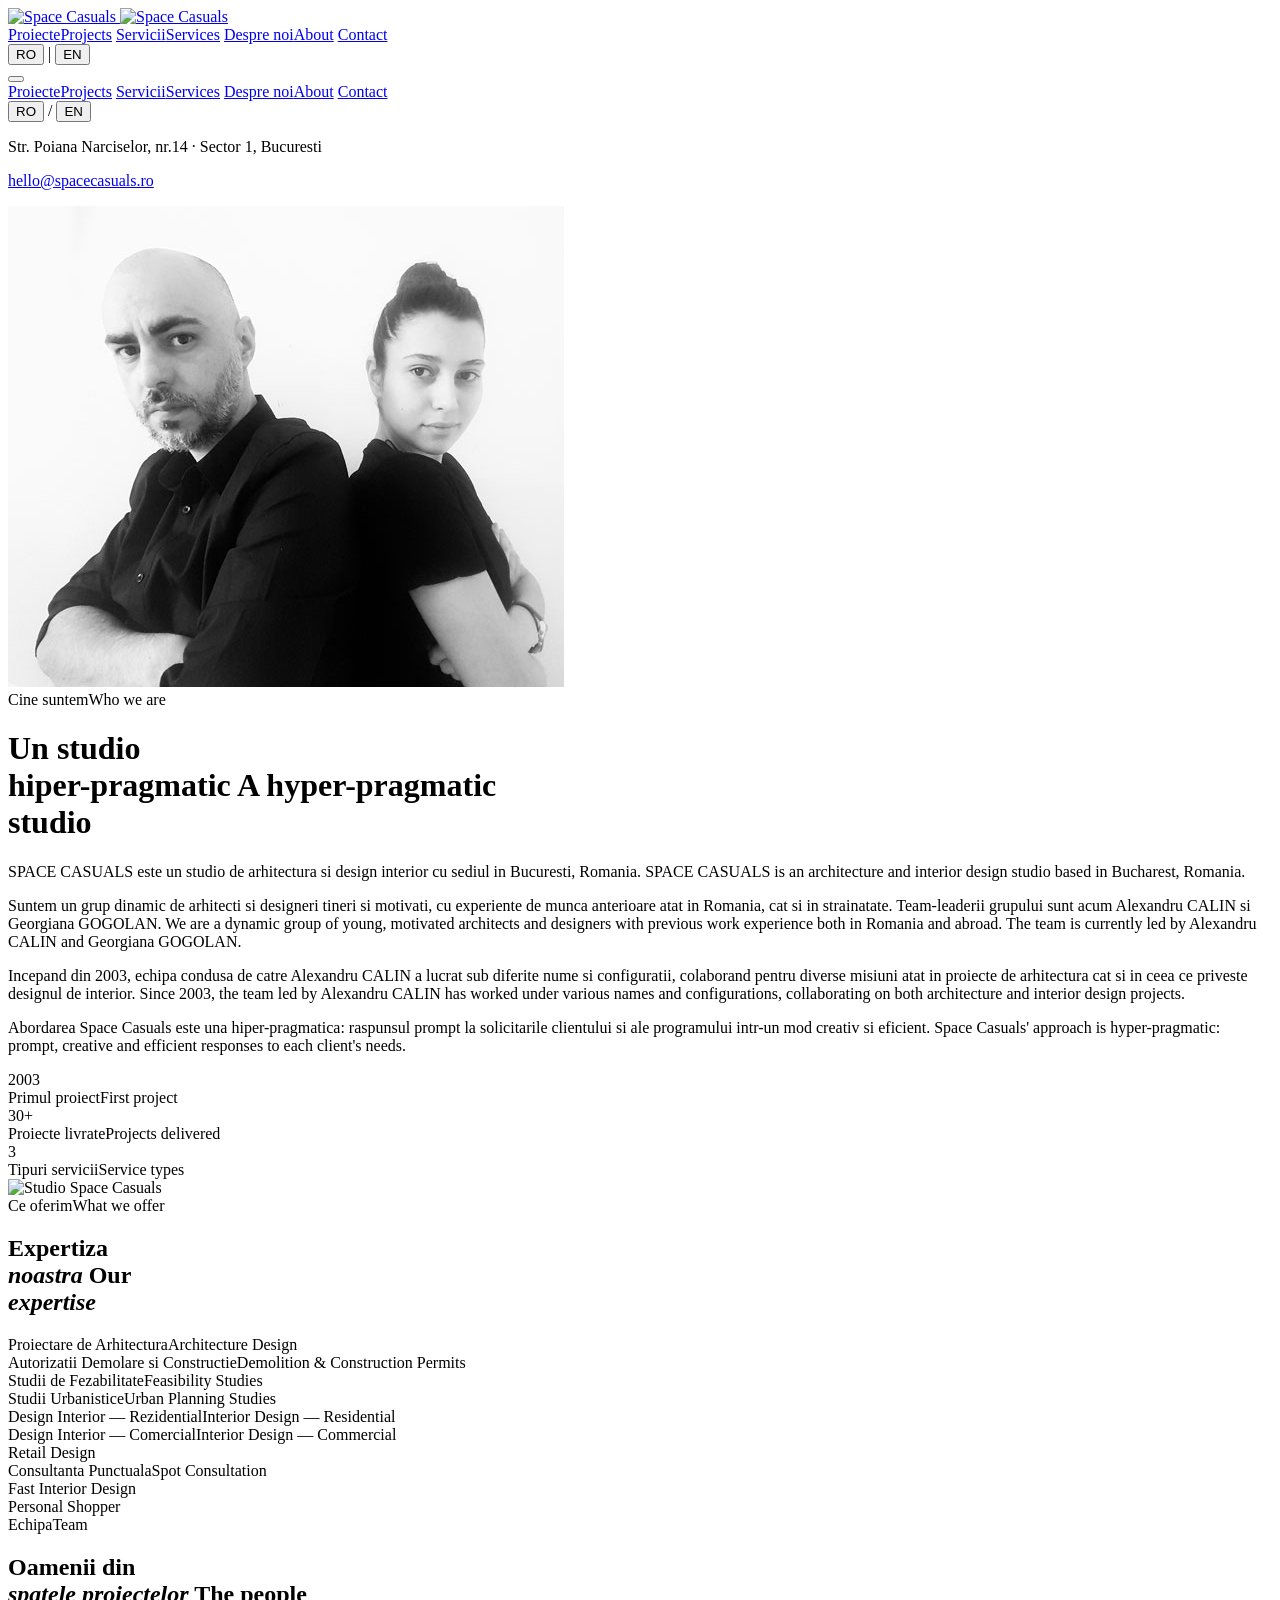
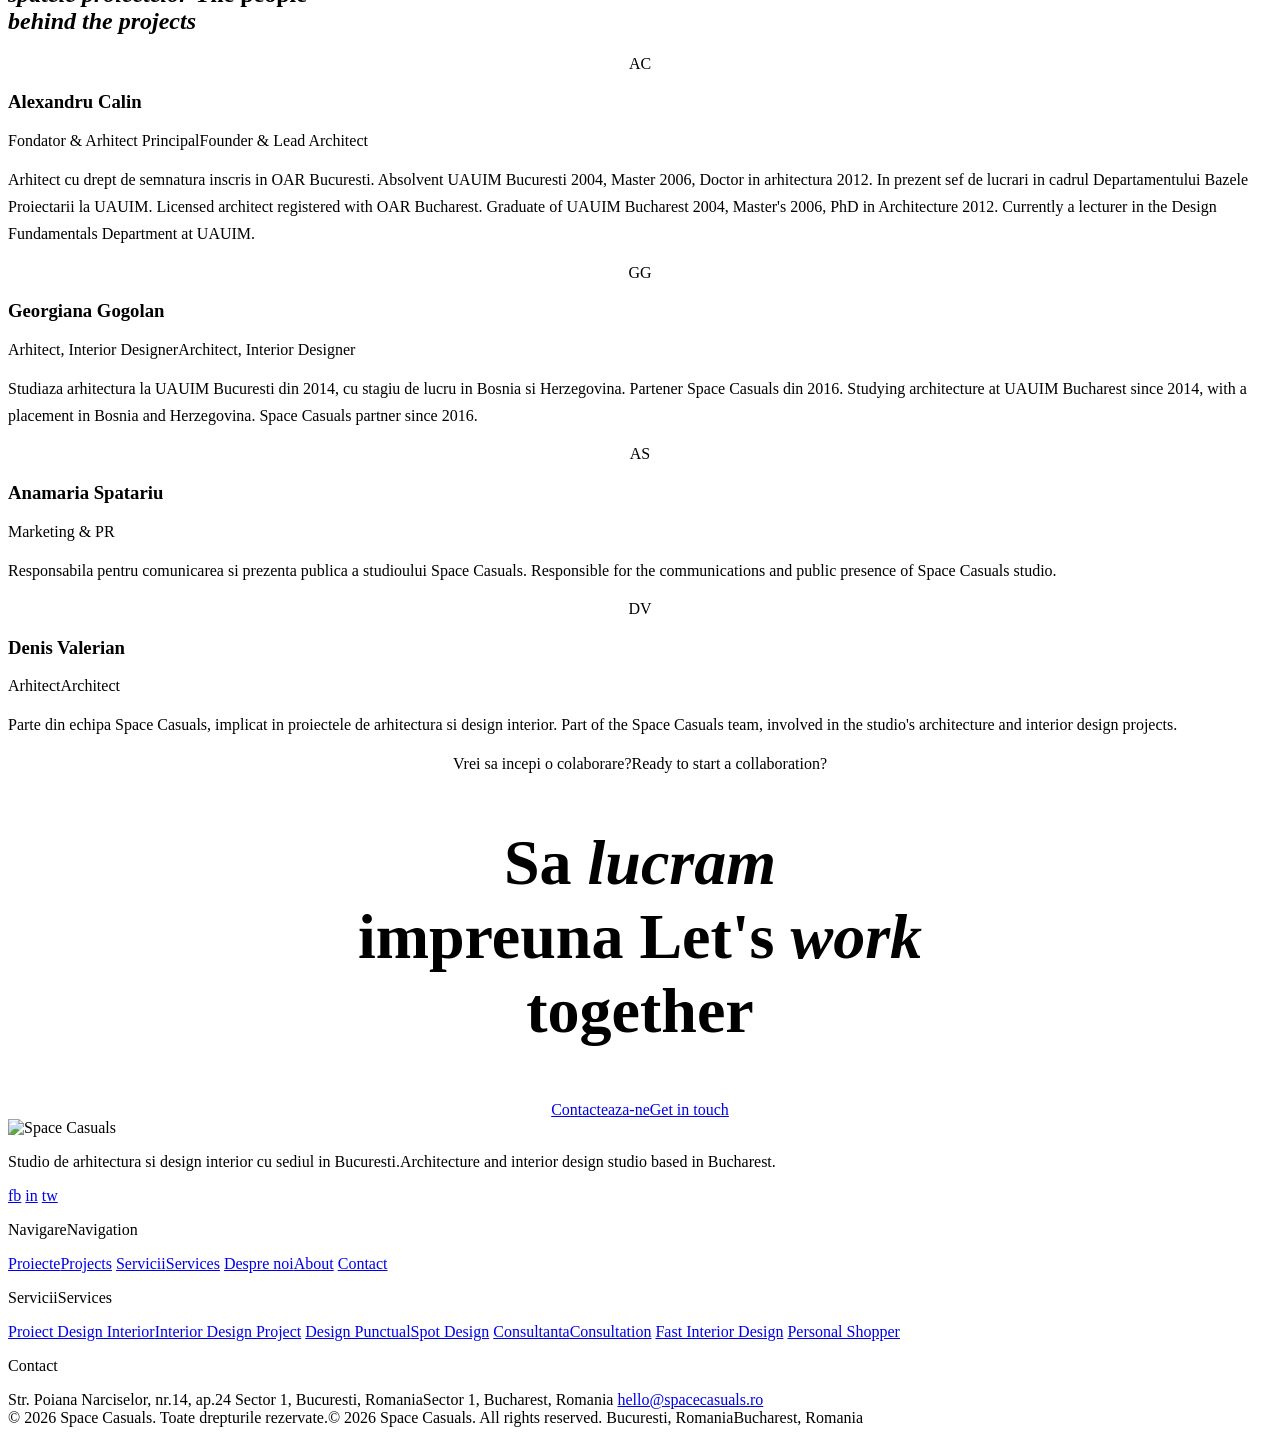
==== about/index.html @ 37bdc0e1 "Add files via upload" ====
<!DOCTYPE html>
<html lang="ro">
<head>
  <meta charset="UTF-8" />
  <meta name="viewport" content="width=device-width, initial-scale=1.0" />
  <title>Despre noi — Space Casuals</title>
  <meta name="description" content="Space Casuals este un studio de arhitectura si design interior din Bucuresti, condus de Alexandru Calin si Georgiana Gogolan." />
  <link rel="icon" href="../assets/images/shared/favicon.png" />
  <link rel="preconnect" href="https://fonts.googleapis.com" />
  <link rel="preconnect" href="https://fonts.gstatic.com" crossorigin />
  <link rel="stylesheet" href="../css/style.css" />
  <script>(function(){var l=localStorage.getItem('sc-lang');if(l==='en')document.documentElement.setAttribute('lang','en');})();</script>
</head>
<body>

<nav class="nav" role="navigation" aria-label="Navigation">
  <div class="nav__inner">
    <a href="../index.html" class="nav__logo" aria-label="Space Casuals">
      <img src="../assets/images/shared/logo-header.png" class="nav__logo-img nav__logo--dark" alt="Space Casuals" />
      <img src="../assets/images/shared/logo-footer.png" class="nav__logo-img nav__logo--light" alt="Space Casuals" />
    </a>
    <div class="nav__links">
      <a href="../portfolio/index.html" class="nav__link"><span class="lang-ro">Proiecte</span><span class="lang-en">Projects</span></a>
      <a href="../services/index.html" class="nav__link"><span class="lang-ro">Servicii</span><span class="lang-en">Services</span></a>
      <a href="../about/index.html" class="nav__link active"><span class="lang-ro">Despre noi</span><span class="lang-en">About</span></a>
      <a href="../contact/index.html" class="nav__cta">Contact</a>
      <div class="nav__lang">
        <button class="lang-btn active" data-lang="ro">RO</button>
        <span class="nav__lang-sep">|</span>
        <button class="lang-btn" data-lang="en">EN</button>
      </div>
    </div>
    <button class="nav__burger" aria-label="Menu" aria-expanded="false"><span></span><span></span><span></span></button>
  </div>
</nav>

<div class="nav-mobile" role="dialog">
  <nav class="nav-mobile__links">
    <a href="../portfolio/index.html" class="nav-mobile__link"><span class="lang-ro">Proiecte</span><span class="lang-en">Projects</span></a>
    <a href="../services/index.html" class="nav-mobile__link"><span class="lang-ro">Servicii</span><span class="lang-en">Services</span></a>
    <a href="../about/index.html" class="nav-mobile__link"><span class="lang-ro">Despre noi</span><span class="lang-en">About</span></a>
    <a href="../contact/index.html" class="nav-mobile__link">Contact</a>
  </nav>
  <div class="nav-mobile__lang">
    <button class="lang-btn active" data-lang="ro">RO</button>
    <span class="nav__lang-sep">/</span>
    <button class="lang-btn" data-lang="en">EN</button>
  </div>
  <div class="nav-mobile__footer">
    <p>Str. Poiana Narciselor, nr.14 &middot; Sector 1, Bucuresti</p>
    <p style="margin-top:0.5em"><a href="mailto:hello@spacecasuals.ro">hello@spacecasuals.ro</a></p>
  </div>
</div>

<header class="page-hero" role="banner">
  <img class="page-hero__bg" src="images/team.jpg" alt="Echipa Space Casuals" />
  <div class="page-hero__overlay"></div>
  <div class="page-hero__inner container--wide">
    <span class="label label--white"><span class="lang-ro">Cine suntem</span><span class="lang-en">Who we are</span></span>
    <h1 class="page-hero__title">
      <span class="lang-ro">Un studio<br>hiper-pragmatic</span>
      <span class="lang-en">A hyper-pragmatic<br>studio</span>
    </h1>
  </div>
</header>

<section class="section section--white">
  <div class="container--wide">
    <div class="about-split">
      <div class="reveal">
        <p class="about-lead">
          <span class="lang-ro">SPACE CASUALS este un studio de arhitectura si design interior cu sediul in Bucuresti, Romania.</span>
          <span class="lang-en">SPACE CASUALS is an architecture and interior design studio based in Bucharest, Romania.</span>
        </p>
        <div class="about-body">
          <p>
            <span class="lang-ro">Suntem un grup dinamic de arhitecti si designeri tineri si motivati, cu experiente de munca anterioare atat in Romania, cat si in strainatate. Team-leaderii grupului sunt acum Alexandru CALIN si Georgiana GOGOLAN.</span>
            <span class="lang-en">We are a dynamic group of young, motivated architects and designers with previous work experience both in Romania and abroad. The team is currently led by Alexandru CALIN and Georgiana GOGOLAN.</span>
          </p>
          <p>
            <span class="lang-ro">Incepand din 2003, echipa condusa de catre Alexandru CALIN a lucrat sub diferite nume si configuratii, colaborand pentru diverse misiuni atat in proiecte de arhitectura cat si in ceea ce priveste designul de interior.</span>
            <span class="lang-en">Since 2003, the team led by Alexandru CALIN has worked under various names and configurations, collaborating on both architecture and interior design projects.</span>
          </p>
          <p>
            <span class="lang-ro">Abordarea Space Casuals este una hiper-pragmatica: raspunsul prompt la solicitarile clientului si ale programului intr-un mod creativ si eficient.</span>
            <span class="lang-en">Space Casuals' approach is hyper-pragmatic: prompt, creative and efficient responses to each client's needs.</span>
          </p>
        </div>
        <div class="about-stats">
          <div>
            <div class="stat__num">2003</div>
            <div class="stat__label"><span class="lang-ro">Primul proiect</span><span class="lang-en">First project</span></div>
          </div>
          <div>
            <div class="stat__num">30+</div>
            <div class="stat__label"><span class="lang-ro">Proiecte livrate</span><span class="lang-en">Projects delivered</span></div>
          </div>
          <div>
            <div class="stat__num">3</div>
            <div class="stat__label"><span class="lang-ro">Tipuri servicii</span><span class="lang-en">Service types</span></div>
          </div>
        </div>
      </div>
      <div class="reveal reveal-delay-1">
        <img class="about-img" src="../portfolio/studio-alb/images/studio-alb-02.jpg" alt="Studio Space Casuals" />
      </div>
    </div>
  </div>
</section>

<section class="section section--alt">
  <div class="container--wide">
    <div class="section__header reveal">
      <span class="label section__eyebrow"><span class="lang-ro">Ce oferim</span><span class="lang-en">What we offer</span></span>
      <h2 class="section__title">
        <span class="lang-ro">Expertiza<br><em>noastra</em></span>
        <span class="lang-en">Our<br><em>expertise</em></span>
      </h2>
    </div>
    <div class="services-offered reveal reveal-delay-1">
      <div class="svc-item"><span class="lang-ro">Proiectare de Arhitectura</span><span class="lang-en">Architecture Design</span></div>
      <div class="svc-item"><span class="lang-ro">Autorizatii Demolare si Constructie</span><span class="lang-en">Demolition &amp; Construction Permits</span></div>
      <div class="svc-item"><span class="lang-ro">Studii de Fezabilitate</span><span class="lang-en">Feasibility Studies</span></div>
      <div class="svc-item"><span class="lang-ro">Studii Urbanistice</span><span class="lang-en">Urban Planning Studies</span></div>
      <div class="svc-item"><span class="lang-ro">Design Interior — Rezidential</span><span class="lang-en">Interior Design — Residential</span></div>
      <div class="svc-item"><span class="lang-ro">Design Interior — Comercial</span><span class="lang-en">Interior Design — Commercial</span></div>
      <div class="svc-item">Retail Design</div>
      <div class="svc-item"><span class="lang-ro">Consultanta Punctuala</span><span class="lang-en">Spot Consultation</span></div>
      <div class="svc-item">Fast Interior Design</div>
      <div class="svc-item">Personal Shopper</div>
    </div>
  </div>
</section>

<section class="section section--white">
  <div class="container--wide">
    <div class="section__header reveal">
      <span class="label section__eyebrow"><span class="lang-ro">Echipa</span><span class="lang-en">Team</span></span>
      <h2 class="section__title">
        <span class="lang-ro">Oamenii din<br><em>spatele proiectelor</em></span>
        <span class="lang-en">The people<br><em>behind the projects</em></span>
      </h2>
    </div>
    <div class="team-grid">
      <article class="team-card reveal">
        <div class="team-card__photo" style="background:var(--c-alt);display:flex;align-items:center;justify-content:center;">
          <span style="font-family:var(--font-display);font-size:var(--fs-3xl);font-weight:300;color:var(--c-light);">AC</span>
        </div>
        <h3 class="team-card__name">Alexandru Calin</h3>
        <p class="team-card__role"><span class="lang-ro">Fondator &amp; Arhitect Principal</span><span class="lang-en">Founder &amp; Lead Architect</span></p>
        <p style="font-size:var(--fs-sm);color:var(--c-gray);margin-top:0.75rem;line-height:1.7;">
          <span class="lang-ro">Arhitect cu drept de semnatura inscris in OAR Bucuresti. Absolvent UAUIM Bucuresti 2004, Master 2006, Doctor in arhitectura 2012. In prezent sef de lucrari in cadrul Departamentului Bazele Proiectarii la UAUIM.</span>
          <span class="lang-en">Licensed architect registered with OAR Bucharest. Graduate of UAUIM Bucharest 2004, Master's 2006, PhD in Architecture 2012. Currently a lecturer in the Design Fundamentals Department at UAUIM.</span>
        </p>
      </article>
      <article class="team-card reveal reveal-delay-1">
        <div class="team-card__photo" style="background:var(--c-alt);display:flex;align-items:center;justify-content:center;">
          <span style="font-family:var(--font-display);font-size:var(--fs-3xl);font-weight:300;color:var(--c-light);">GG</span>
        </div>
        <h3 class="team-card__name">Georgiana Gogolan</h3>
        <p class="team-card__role"><span class="lang-ro">Arhitect, Interior Designer</span><span class="lang-en">Architect, Interior Designer</span></p>
        <p style="font-size:var(--fs-sm);color:var(--c-gray);margin-top:0.75rem;line-height:1.7;">
          <span class="lang-ro">Studiaza arhitectura la UAUIM Bucuresti din 2014, cu stagiu de lucru in Bosnia si Herzegovina. Partener Space Casuals din 2016.</span>
          <span class="lang-en">Studying architecture at UAUIM Bucharest since 2014, with a placement in Bosnia and Herzegovina. Space Casuals partner since 2016.</span>
        </p>
      </article>
      <article class="team-card reveal reveal-delay-2">
        <div class="team-card__photo" style="background:var(--c-alt);display:flex;align-items:center;justify-content:center;">
          <span style="font-family:var(--font-display);font-size:var(--fs-3xl);font-weight:300;color:var(--c-light);">AS</span>
        </div>
        <h3 class="team-card__name">Anamaria Spatariu</h3>
        <p class="team-card__role">Marketing &amp; PR</p>
        <p style="font-size:var(--fs-sm);color:var(--c-gray);margin-top:0.75rem;line-height:1.7;">
          <span class="lang-ro">Responsabila pentru comunicarea si prezenta publica a studioului Space Casuals.</span>
          <span class="lang-en">Responsible for the communications and public presence of Space Casuals studio.</span>
        </p>
      </article>
      <article class="team-card reveal reveal-delay-3">
        <div class="team-card__photo" style="background:var(--c-alt);display:flex;align-items:center;justify-content:center;">
          <span style="font-family:var(--font-display);font-size:var(--fs-3xl);font-weight:300;color:var(--c-light);">DV</span>
        </div>
        <h3 class="team-card__name">Denis Valerian</h3>
        <p class="team-card__role"><span class="lang-ro">Arhitect</span><span class="lang-en">Architect</span></p>
        <p style="font-size:var(--fs-sm);color:var(--c-gray);margin-top:0.75rem;line-height:1.7;">
          <span class="lang-ro">Parte din echipa Space Casuals, implicat in proiectele de arhitectura si design interior.</span>
          <span class="lang-en">Part of the Space Casuals team, involved in the studio's architecture and interior design projects.</span>
        </p>
      </article>
    </div>
  </div>
</section>

<section class="cta-band">
  <div class="container--narrow" style="text-align:center;">
    <span class="label label--white"><span class="lang-ro">Vrei sa incepi o colaborare?</span><span class="lang-en">Ready to start a collaboration?</span></span>
    <h2 class="cta-band__title" style="font-size:clamp(2.4rem,5vw,4.5rem);">
      <span class="lang-ro">Sa <em>lucram</em><br>impreuna</span>
      <span class="lang-en">Let's <em>work</em><br>together</span>
    </h2>
    <a href="../contact/index.html" class="btn btn--accent" style="margin-top:0.5rem">
      <span class="lang-ro">Contacteaza-ne</span><span class="lang-en">Get in touch</span>
    </a>
  </div>
</section>

<footer class="footer" role="contentinfo">
  <div class="container--wide">
    <div class="footer__grid">
      <div>
        <img class="footer__logo" src="../assets/images/shared/logo-footer.png" alt="Space Casuals" />
        <p class="footer__tagline"><span class="lang-ro">Studio de arhitectura si design interior cu sediul in Bucuresti.</span><span class="lang-en">Architecture and interior design studio based in Bucharest.</span></p>
        <div class="footer__social">
          <a href="https://www.facebook.com/SPACE-Casuals-322028561666826/" class="footer__soc" target="_blank" rel="noopener">fb</a>
          <a href="https://www.instagram.com/spacecasuals/" class="footer__soc" target="_blank" rel="noopener">in</a>
          <a href="https://twitter.com/CasualsSpace" class="footer__soc" target="_blank" rel="noopener">tw</a>
        </div>
      </div>
      <div>
        <p class="footer__heading"><span class="lang-ro">Navigare</span><span class="lang-en">Navigation</span></p>
        <nav class="footer__links">
          <a href="../portfolio/index.html" class="footer__link"><span class="lang-ro">Proiecte</span><span class="lang-en">Projects</span></a>
          <a href="../services/index.html" class="footer__link"><span class="lang-ro">Servicii</span><span class="lang-en">Services</span></a>
          <a href="../about/index.html" class="footer__link"><span class="lang-ro">Despre noi</span><span class="lang-en">About</span></a>
          <a href="../contact/index.html" class="footer__link">Contact</a>
        </nav>
      </div>
      <div>
        <p class="footer__heading"><span class="lang-ro">Servicii</span><span class="lang-en">Services</span></p>
        <nav class="footer__links">
          <a href="../services/index.html#proiect" class="footer__link"><span class="lang-ro">Proiect Design Interior</span><span class="lang-en">Interior Design Project</span></a>
          <a href="../services/index.html#punctual" class="footer__link"><span class="lang-ro">Design Punctual</span><span class="lang-en">Spot Design</span></a>
          <a href="../services/index.html#consultanta" class="footer__link"><span class="lang-ro">Consultanta</span><span class="lang-en">Consultation</span></a>
          <a href="../services/index.html#fast" class="footer__link">Fast Interior Design</a>
          <a href="../services/index.html#shopper" class="footer__link">Personal Shopper</a>
        </nav>
      </div>
      <div>
        <p class="footer__heading">Contact</p>
        <div class="footer__links">
          <span class="footer__link">Str. Poiana Narciselor, nr.14, ap.24</span>
          <span class="footer__link"><span class="lang-ro">Sector 1, Bucuresti, Romania</span><span class="lang-en">Sector 1, Bucharest, Romania</span></span>
          <a href="mailto:hello@spacecasuals.ro" class="footer__link" style="margin-top:0.5rem">hello@spacecasuals.ro</a>
        </div>
      </div>
    </div>
    <div class="footer__bottom">
      <span><span class="lang-ro">&copy; 2026 Space Casuals. Toate drepturile rezervate.</span><span class="lang-en">&copy; 2026 Space Casuals. All rights reserved.</span></span>
      <span><span class="lang-ro">Bucuresti, Romania</span><span class="lang-en">Bucharest, Romania</span></span>
    </div>
  </div>
</footer>

<script src="../js/main.js" defer></script>
</body>
</html>
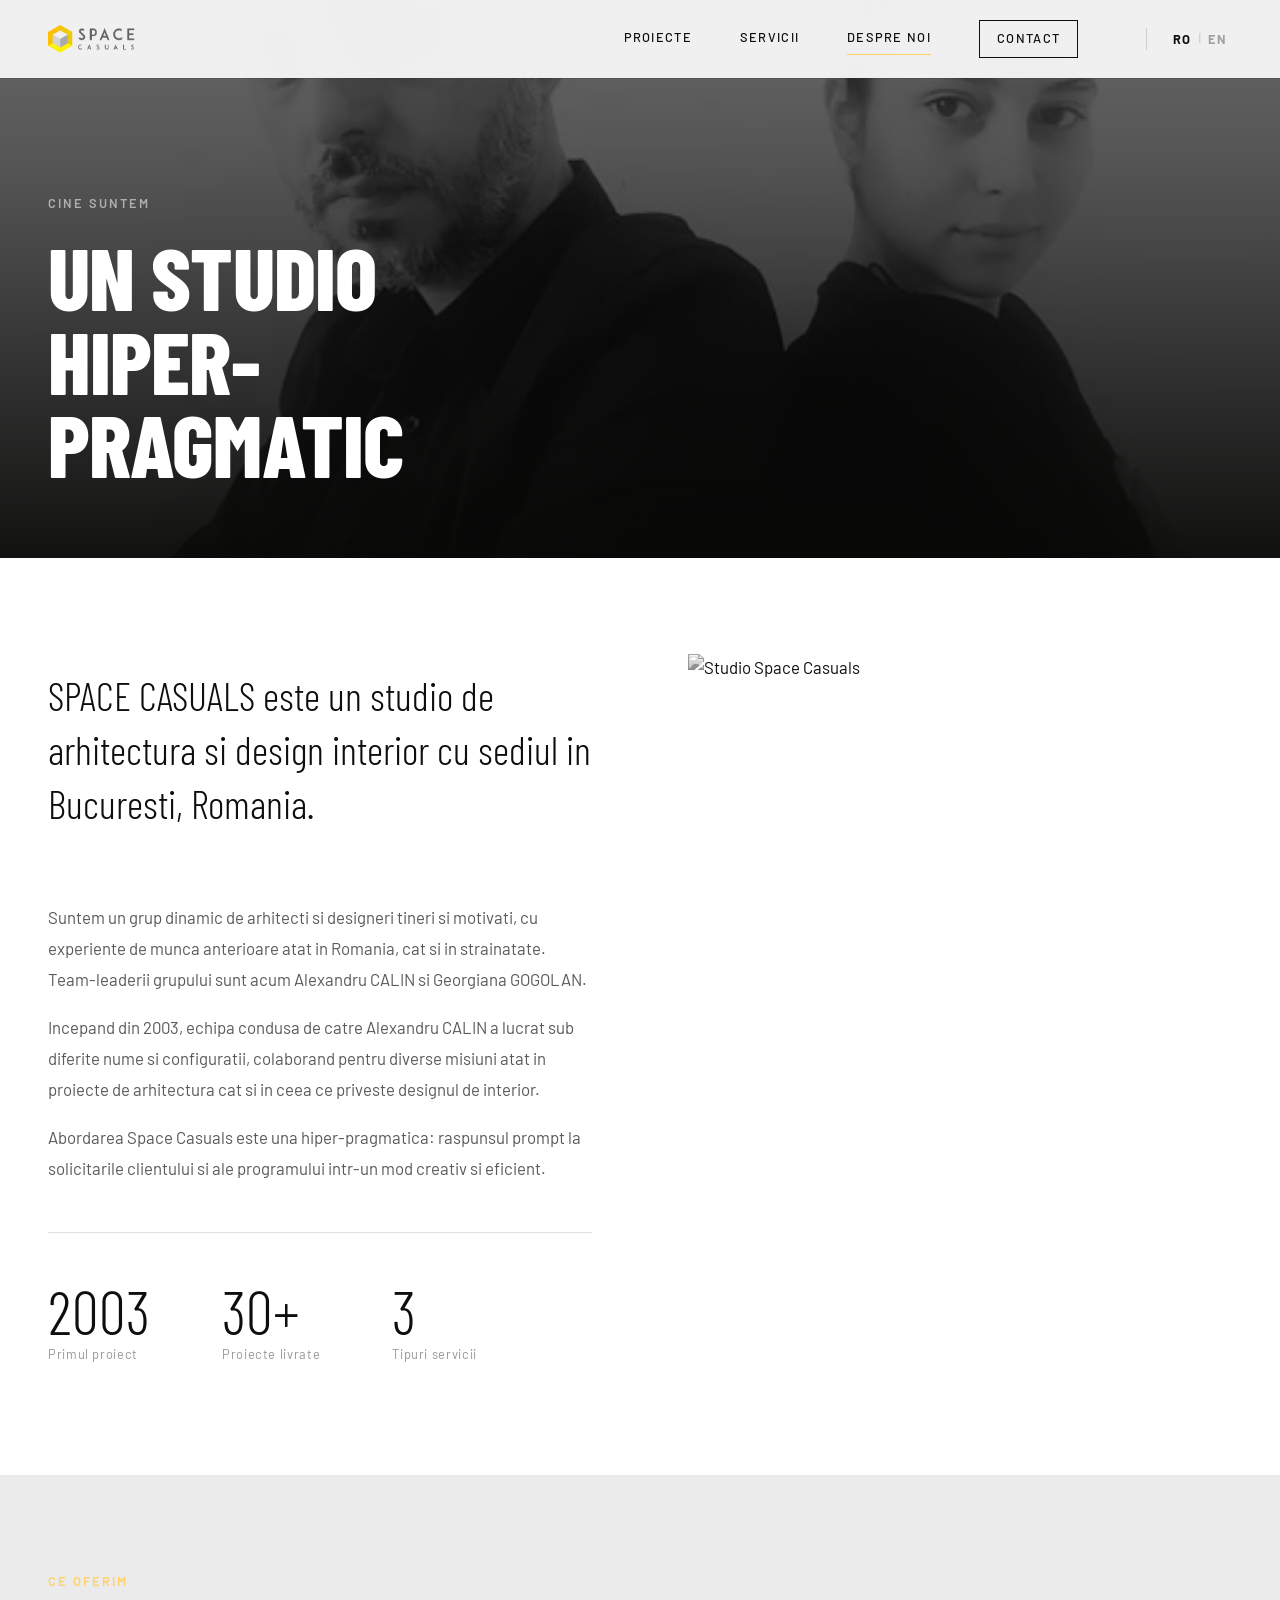
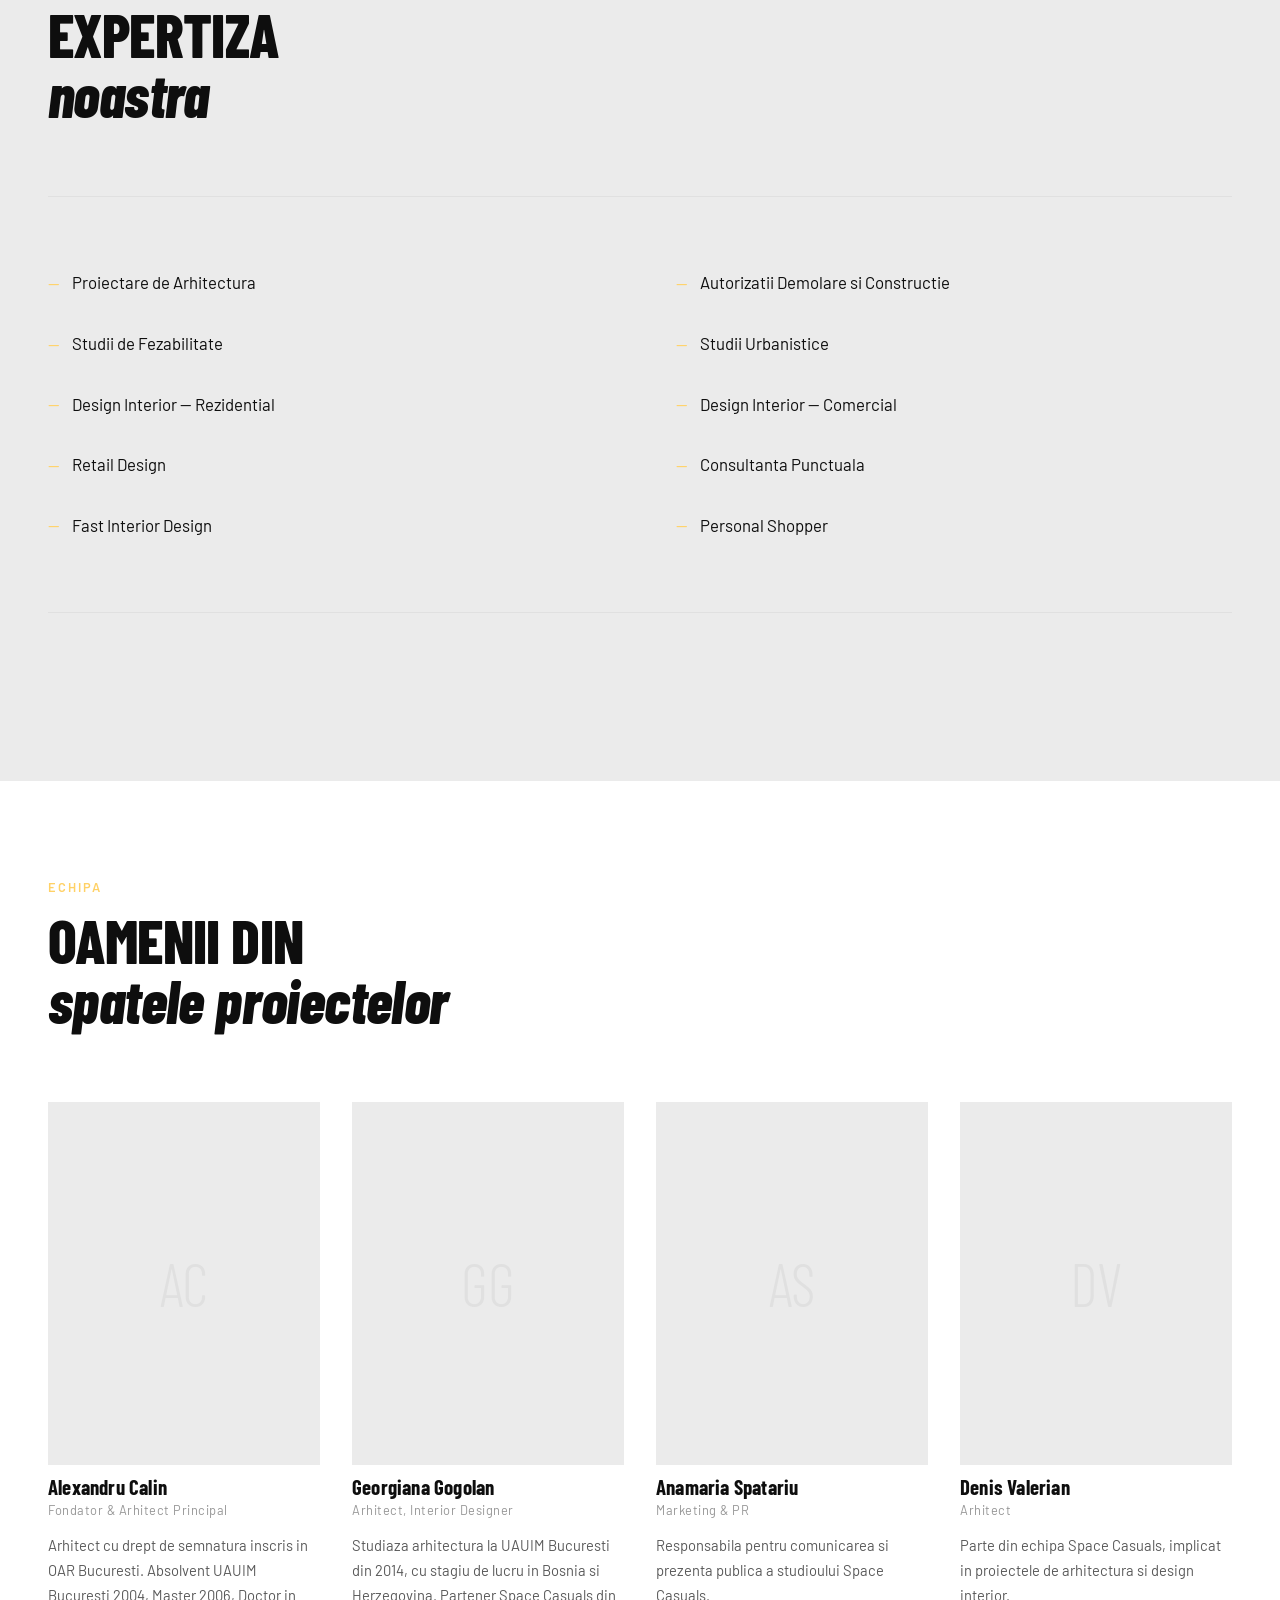
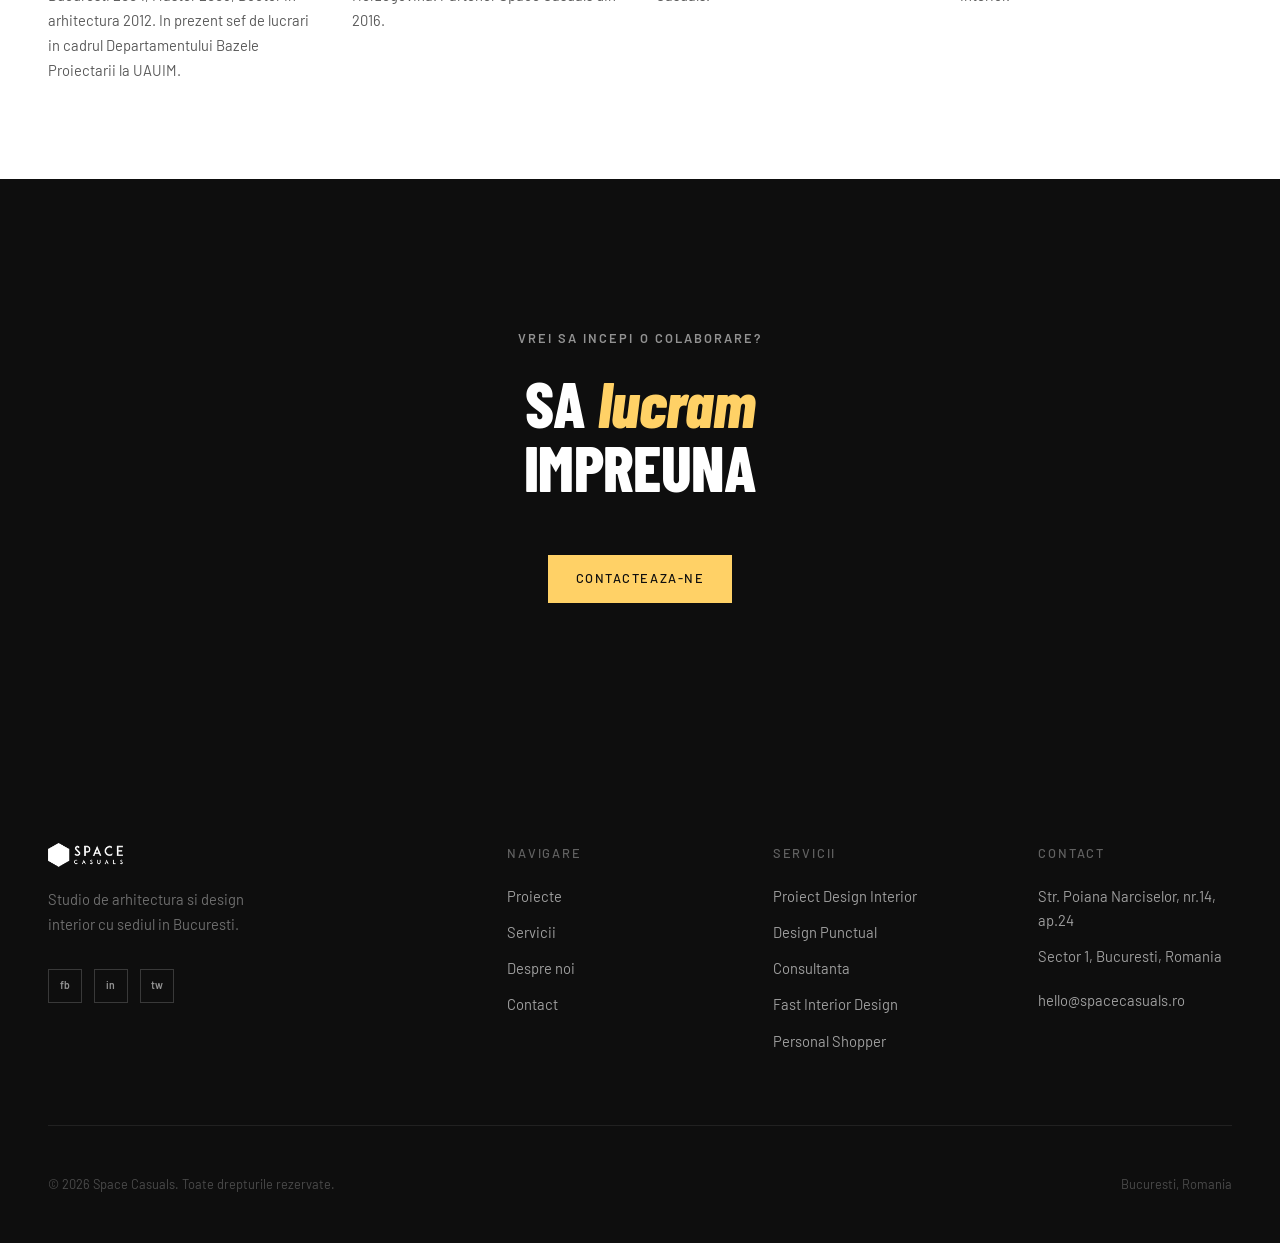
==== commit ebff3d40: "Add files via upload" ====
--- a/about/index.html
+++ b/about/index.html
@@ -3,21 +3,84 @@
 <head>
   <meta charset="UTF-8" />
   <meta name="viewport" content="width=device-width, initial-scale=1.0" />
-  <title>Despre noi — Space Casuals</title>
-  <meta name="description" content="Space Casuals este un studio de arhitectura si design interior din Bucuresti, condus de Alexandru Calin si Georgiana Gogolan." />
-  <link rel="icon" href="../assets/images/shared/favicon.png" />
+  <title>Despre Noi — Echipa Space Casuals Studio Design Interior</title>
+  <meta name="description" content="Echipa Space Casuals: Alexandru Calin si Georgiana Gogolan, arhitecti si designeri de interior din Bucuresti, Romania. Peste 20 de ani experienta." />
+  <link rel="icon" href="../assets/images/shared/favicon.webp" />
   <link rel="preconnect" href="https://fonts.googleapis.com" />
   <link rel="preconnect" href="https://fonts.gstatic.com" crossorigin />
   <link rel="stylesheet" href="../css/style.css" />
   <script>(function(){var l=localStorage.getItem('sc-lang');if(l==='en')document.documentElement.setAttribute('lang','en');})();</script>
+
+  <!-- SEO: canonical -->
+  <link rel="canonical" href="https://spacecasuals.ro/about/" />
+  <link rel="alternate" hreflang="ro" href="https://spacecasuals.ro/about/" />
+  <link rel="alternate" hreflang="en" href="https://spacecasuals.ro/about/" />
+  <link rel="alternate" hreflang="x-default" href="https://spacecasuals.ro/about/" />
+
+  <!-- SEO: Open Graph -->
+  <meta property="og:type"        content="website" />
+  <meta property="og:url"         content="https://spacecasuals.ro/about/" />
+  <meta property="og:title"       content="About Us — Space Casuals Interior Design Studio" />
+  <meta property="og:description" content="Meet the Space Casuals team: Alexandru Calin and Georgiana Gogolan, architects and interior designers based in Bucharest, Romania." />
+  <meta property="og:image"       content="https://spacecasuals.ro/about/images/team.webp" />
+  <meta property="og:site_name"   content="Space Casuals" />
+  <meta property="og:locale"      content="ro_RO" />
+
+  <!-- SEO: Twitter Card -->
+  <meta name="twitter:card"        content="summary_large_image" />
+  <meta name="twitter:site"        content="@CasualsSpace" />
+  <meta name="twitter:title"       content="About Us — Space Casuals Interior Design Studio" />
+  <meta name="twitter:description" content="Meet the Space Casuals team: Alexandru Calin and Georgiana Gogolan, architects and interior designers based in Bucharest, Romania." />
+  <meta name="twitter:image"       content="https://spacecasuals.ro/about/images/team.webp" />
+
+  <!-- SEO: JSON-LD -->
+  <script type="application/ld+json">
+[
+  {
+    "@context": "https://schema.org",
+    "@type": "BreadcrumbList",
+    "itemListElement": [
+      {
+        "@type": "ListItem",
+        "position": 1,
+        "name": "Home",
+        "item": "https://spacecasuals.ro/"
+      },
+      {
+        "@type": "ListItem",
+        "position": 2,
+        "name": "About",
+        "item": "https://spacecasuals.ro/about/"
+      }
+    ]
+  },
+  {
+    "@context": "https://schema.org",
+    "@type": "WebPage",
+    "name": "About Us — Space Casuals Interior Design Studio",
+    "description": "Meet the Space Casuals team: Alexandru Calin and Georgiana Gogolan, architects and interior designers based in Bucharest, Romania.",
+    "url": "https://spacecasuals.ro/about/",
+    "image": "https://spacecasuals.ro/about/images/team.webp",
+    "publisher": {
+      "@type": "Organization",
+      "name": "Space Casuals",
+      "url": "https://spacecasuals.ro",
+      "logo": {
+        "@type": "ImageObject",
+        "url": "https://spacecasuals.ro/assets/images/shared/logo-header.webp"
+      }
+    }
+  }
+]
+  </script>
 </head>
 <body>
 
 <nav class="nav" role="navigation" aria-label="Navigation">
   <div class="nav__inner">
     <a href="../index.html" class="nav__logo" aria-label="Space Casuals">
-      <img src="../assets/images/shared/logo-header.png" class="nav__logo-img nav__logo--dark" alt="Space Casuals" />
-      <img src="../assets/images/shared/logo-footer.png" class="nav__logo-img nav__logo--light" alt="Space Casuals" />
+      <img src="../assets/images/shared/logo-header.webp" class="nav__logo-img nav__logo--dark" alt="Space Casuals" />
+      <img src="../assets/images/shared/logo-footer.webp" class="nav__logo-img nav__logo--light" alt="Space Casuals" />
     </a>
     <div class="nav__links">
       <a href="../portfolio/index.html" class="nav__link"><span class="lang-ro">Proiecte</span><span class="lang-en">Projects</span></a>
@@ -34,7 +97,7 @@
   </div>
 </nav>
 
-<div class="nav-mobile" role="dialog">
+<div class="nav-mobile" role="dialog" aria-modal="true" aria-label="Mobile navigation">
   <nav class="nav-mobile__links">
     <a href="../portfolio/index.html" class="nav-mobile__link"><span class="lang-ro">Proiecte</span><span class="lang-en">Projects</span></a>
     <a href="../services/index.html" class="nav-mobile__link"><span class="lang-ro">Servicii</span><span class="lang-en">Services</span></a>
@@ -53,7 +116,7 @@
 </div>
 
 <header class="page-hero" role="banner">
-  <img class="page-hero__bg" src="images/team.jpg" alt="Echipa Space Casuals" />
+  <img class="page-hero__bg" src="images/team.webp" alt="Echipa Space Casuals" />
   <div class="page-hero__overlay"></div>
   <div class="page-hero__inner container--wide">
     <span class="label label--white"><span class="lang-ro">Cine suntem</span><span class="lang-en">Who we are</span></span>
@@ -102,7 +165,7 @@
         </div>
       </div>
       <div class="reveal reveal-delay-1">
-        <img class="about-img" src="../portfolio/studio-alb/images/studio-alb-02.jpg" alt="Studio Space Casuals" />
+        <img class="about-img" src="../portfolio/studio-alb/images/studio-alb-02.webp" alt="Studio Space Casuals" />
       </div>
     </div>
   </div>
@@ -207,7 +270,7 @@
   <div class="container--wide">
     <div class="footer__grid">
       <div>
-        <img class="footer__logo" src="../assets/images/shared/logo-footer.png" alt="Space Casuals" />
+        <img class="footer__logo" src="../assets/images/shared/logo-footer.webp" alt="Space Casuals" />
         <p class="footer__tagline"><span class="lang-ro">Studio de arhitectura si design interior cu sediul in Bucuresti.</span><span class="lang-en">Architecture and interior design studio based in Bucharest.</span></p>
         <div class="footer__social">
           <a href="https://www.facebook.com/SPACE-Casuals-322028561666826/" class="footer__soc" target="_blank" rel="noopener">fb</a>
--- a/css/style.css
+++ b/css/style.css
@@ -0,0 +1,795 @@
+/* ============================================================
+   SPACE CASUALS — Design System
+   Modern redesign 2026
+   ============================================================ */
+
+@import url('https://fonts.googleapis.com/css2?family=Barlow+Condensed:ital,wght@0,300;0,400;0,600;0,700;0,800;0,900;1,400;1,600;1,700&family=Barlow:ital,wght@0,300;0,400;0,500;1,300&display=swap');
+
+/* === TOKENS === */
+:root {
+  --c-dark:       #0e0e0e;
+  --c-bg:         #f5f5f5;
+  --c-white:      #ffffff;
+  --c-accent:     #ffd166;   /* yellow — primary highlight */
+  --c-accent-lt:  #ffd166;   /* same yellow for consistency */
+  --c-accent-dim: rgba(255,209,102,0.18); /* subtle yellow tint */
+  --c-gray:       #5a5a5a;
+  --c-mid:        #969696;
+  --c-light:      #e0e0e0;
+  --c-alt:        #ebebeb;
+
+  --font-display: 'Barlow Condensed', 'Arial Narrow', sans-serif;
+  --font-body:    'Barlow', -apple-system, BlinkMacSystemFont, 'Segoe UI', Roboto, sans-serif;
+
+  --fs-xs:   clamp(0.7rem,  1.2vw,  0.8rem);
+  --fs-sm:   clamp(0.82rem, 1.5vw,  0.92rem);
+  --fs-base: clamp(0.95rem, 2vw,    1.05rem);
+  --fs-lg:   clamp(1.1rem,  2.5vw,  1.3rem);
+  --fs-xl:   clamp(1.35rem, 3vw,    1.75rem);
+  --fs-2xl:  clamp(1.8rem,  4vw,    2.5rem);
+  --fs-3xl:  clamp(2.4rem,  5vw,    3.75rem);
+  --fs-4xl:  clamp(3rem,    7vw,    5.5rem);
+  --fs-hero: clamp(3.5rem,  9vw,    9rem);
+
+  --sp-2xs: 0.375rem;
+  --sp-xs:  0.75rem;
+  --sp-sm:  1.25rem;
+  --sp-md:  2rem;
+  --sp-lg:  3rem;
+  --sp-xl:  4.5rem;
+  --sp-2xl: 6rem;
+  --sp-3xl: 9rem;
+
+  --nav-h: 78px;
+  --max-w: 1440px;
+  --content-w: 1280px;
+
+  --ease: cubic-bezier(0.25, 0.46, 0.45, 0.94);
+  --ease-out: cubic-bezier(0.16, 1, 0.3, 1);
+  --dur: 0.32s;
+  --dur-slow: 0.64s;
+
+  --shadow: 0 4px 24px rgba(0,0,0,0.08);
+  --shadow-lg: 0 16px 48px rgba(0,0,0,0.14);
+}
+
+/* === RESET === */
+*, *::before, *::after { margin: 0; padding: 0; box-sizing: border-box; }
+html { scroll-behavior: smooth; font-size: 16px; }
+body {
+  font-family: var(--font-body);
+  font-size: var(--fs-base);
+  color: var(--c-dark);
+  background: var(--c-bg);
+  line-height: 1.65;
+  -webkit-font-smoothing: antialiased;
+  overflow-x: hidden;
+}
+img { display: block; max-width: 100%; height: auto; }
+a { color: inherit; text-decoration: none; }
+ul, ol { list-style: none; }
+button { background: none; border: none; cursor: pointer; font-family: inherit; }
+input, textarea, select { font-family: inherit; }
+
+/* === TYPOGRAPHY === */
+h1, h2, h3, h4, h5 {
+  font-family: var(--font-display);
+  font-weight: 700;
+  line-height: 1.0;
+  letter-spacing: 0.01em;
+}
+p + p { margin-top: 1em; }
+
+.label {
+  font-family: var(--font-body);
+  font-size: var(--fs-xs);
+  font-weight: 600;
+  letter-spacing: 0.16em;
+  text-transform: uppercase;
+  color: var(--c-accent);
+}
+.label--mid { color: var(--c-mid); }
+.label--dark { color: var(--c-dark); }
+.label--white { color: rgba(255,255,255,0.55); }
+
+/* === BILINGUAL VISIBILITY === */
+html:not([lang="en"]) .lang-en { display: none !important; }
+html[lang="en"] .lang-ro { display: none !important; }
+
+/* === LANG TOGGLE === */
+.nav__lang {
+  display: flex; align-items: center; gap: 0.15em;
+  margin-left: var(--sp-sm);
+  padding-left: var(--sp-sm);
+  border-left: 1px solid rgba(128,128,128,0.3);
+}
+.lang-btn {
+  font-family: var(--font-body);
+  font-size: var(--fs-xs); font-weight: 700;
+  letter-spacing: 0.1em; text-transform: uppercase;
+  padding: 0.25em 0.4em; background: none; border: none;
+  color: inherit; cursor: pointer;
+  opacity: 0.35; transition: opacity var(--dur);
+}
+.lang-btn.active { opacity: 1; }
+.lang-btn:hover { opacity: 0.75; }
+.nav__lang-sep { font-size: 0.65rem; opacity: 0.25; }
+
+.nav-mobile__lang {
+  display: flex; align-items: center; gap: 0.5em;
+  margin-top: var(--sp-md);
+}
+.nav-mobile__lang .lang-btn {
+  font-size: var(--fs-lg); font-weight: 700;
+  letter-spacing: 0.08em; opacity: 0.35; padding: 0;
+}
+.nav-mobile__lang .lang-btn.active { opacity: 1; color: var(--c-accent-lt); }
+.nav-mobile__lang .nav__lang-sep { font-size: var(--fs-sm); }
+
+/* === LAYOUT === */
+.container       { width: 100%; max-width: var(--content-w); margin: 0 auto; padding: 0 var(--sp-md); }
+.container--wide { width: 100%; max-width: var(--max-w); margin: 0 auto; padding: 0 var(--sp-lg); }
+.container--narrow { width: 100%; max-width: 820px; margin: 0 auto; padding: 0 var(--sp-md); }
+
+/* === NAVIGATION === */
+.nav {
+  position: fixed; top: 0; left: 0; right: 0;
+  z-index: 100; height: var(--nav-h);
+  display: flex; align-items: center;
+  transition: background var(--dur) var(--ease), box-shadow var(--dur) var(--ease);
+}
+.nav.scrolled {
+  background: rgba(246,243,238,0.96);
+  backdrop-filter: blur(16px);
+  -webkit-backdrop-filter: blur(16px);
+  box-shadow: 0 1px 0 rgba(0,0,0,0.07);
+}
+/* Nav not on dark hero = always show background */
+.nav:not(.on-dark) {
+  background: rgba(245,245,245,0.97);
+  backdrop-filter: blur(16px);
+  -webkit-backdrop-filter: blur(16px);
+  box-shadow: 0 1px 0 rgba(0,0,0,0.07);
+  color: var(--c-dark);
+}
+.nav:not(.on-dark) .nav__logo--dark { display: block; }
+.nav:not(.on-dark) .nav__logo--light { display: none; }
+.nav.on-dark { color: var(--c-white); }
+.nav.on-dark.scrolled { color: var(--c-dark); }
+.nav.on-dark .nav__logo--dark { display: none; }
+.nav.on-dark .nav__logo--light { display: block; }
+.nav.on-dark.scrolled .nav__logo--dark { display: block; }
+.nav.on-dark.scrolled .nav__logo--light { display: none; }
+.nav:not(.on-dark) .nav__logo--dark { display: block; }
+.nav:not(.on-dark) .nav__logo--light { display: none; }
+
+.nav__inner {
+  width: 100%; max-width: var(--max-w); margin: 0 auto;
+  padding: 0 var(--sp-lg);
+  display: flex; align-items: center; justify-content: space-between;
+}
+.nav__logo { display: flex; align-items: center; z-index: 101; }
+.nav__logo-img { height: 28px; width: auto; }
+
+.nav__links { display: flex; align-items: center; gap: var(--sp-lg); }
+.nav__link {
+  font-size: var(--fs-xs); font-weight: 500;
+  letter-spacing: 0.1em; text-transform: uppercase;
+  position: relative; padding-bottom: 2px;
+  transition: opacity var(--dur);
+}
+.nav__link::after {
+  content: ''; position: absolute;
+  bottom: -4px; left: 0; width: 0; height: 1px;
+  background: currentColor; transition: width var(--dur) var(--ease);
+}
+.nav__link:hover::after,
+.nav__link.active::after { width: 100%; }
+
+.nav__cta {
+  font-size: var(--fs-xs); font-weight: 500;
+  letter-spacing: 0.1em; text-transform: uppercase;
+  padding: 0.55em 1.35em;
+  border: 1px solid currentColor;
+  transition: background var(--dur), color var(--dur);
+}
+.nav__cta:hover { background: var(--c-dark); color: var(--c-white); border-color: var(--c-dark); }
+.nav.on-dark .nav__cta:hover { background: var(--c-white); color: var(--c-dark); border-color: var(--c-white); }
+
+.nav__burger {
+  display: none; width: 26px; height: 18px;
+  flex-direction: column; justify-content: space-between; cursor: pointer; z-index: 101;
+}
+.nav__burger span { display: block; height: 1px; background: currentColor; transition: transform var(--dur) var(--ease), opacity var(--dur); }
+.nav__burger.open span:first-child { transform: translateY(8.5px) rotate(45deg); }
+.nav__burger.open span:nth-child(2) { opacity: 0; }
+.nav__burger.open span:last-child { transform: translateY(-8.5px) rotate(-45deg); }
+
+/* Mobile overlay */
+.nav-mobile {
+  position: fixed; inset: 0; z-index: 99;
+  background: var(--c-dark); color: var(--c-white);
+  display: flex; flex-direction: column;
+  padding: calc(var(--nav-h) + var(--sp-xl)) var(--sp-md) var(--sp-xl);
+  transform: translateX(100%);
+  transition: transform var(--dur-slow) var(--ease-out);
+}
+.nav-mobile.open { transform: translateX(0); }
+.nav-mobile__links { display: flex; flex-direction: column; gap: var(--sp-sm); }
+.nav-mobile__link {
+  font-family: var(--font-display);
+  font-size: clamp(2.5rem, 8vw, 4rem);
+  font-weight: 300; line-height: 1; letter-spacing: -0.02em;
+  border-bottom: 1px solid rgba(255,255,255,0.08);
+  padding-bottom: var(--sp-sm);
+  transition: color var(--dur);
+}
+.nav-mobile__link:hover { color: var(--c-accent-lt); }
+.nav-mobile__footer {
+  margin-top: auto; padding-top: var(--sp-md);
+  border-top: 1px solid rgba(255,255,255,0.12);
+  font-size: var(--fs-sm); color: rgba(255,255,255,0.45);
+}
+.nav-mobile__footer a { color: rgba(255,255,255,0.7); }
+
+/* === HERO === */
+.hero {
+  position: relative; min-height: 100dvh; min-height: 100vh;
+  display: flex; align-items: flex-end;
+  overflow: hidden; background: var(--c-dark); color: var(--c-white);
+}
+.hero__bg {
+  position: absolute; inset: 0;
+  width: 100%; height: 100%; object-fit: cover; opacity: 0.42;
+}
+.hero__overlay {
+  position: absolute; inset: 0;
+  background: linear-gradient(to top, rgba(8,8,7,0.88) 0%, rgba(8,8,7,0.15) 55%, transparent 100%);
+}
+.hero__inner {
+  position: relative; z-index: 2; width: 100%;
+  max-width: var(--max-w); margin: 0 auto;
+  padding: var(--sp-2xl) var(--sp-lg) var(--sp-xl);
+}
+.hero__eyebrow { display: block; margin-bottom: var(--sp-md); }
+.hero__title {
+  font-size: var(--fs-hero); font-weight: 800; line-height: 0.92;
+  letter-spacing: -0.01em; margin-bottom: var(--sp-md); max-width: 13ch;
+  text-transform: uppercase;
+}
+.hero__title em { font-style: italic; color: var(--c-accent-lt); text-transform: none; }
+.hero__sub {
+  font-size: var(--fs-lg); font-weight: 300; max-width: 46ch;
+  opacity: 0.8; margin-bottom: var(--sp-lg); line-height: 1.55;
+}
+.hero__cta-row { display: flex; align-items: center; gap: var(--sp-md); flex-wrap: wrap; }
+.hero__scroll-hint {
+  position: absolute; bottom: var(--sp-md); right: var(--sp-lg);
+  writing-mode: vertical-rl; transform: rotate(180deg);
+  font-size: var(--fs-xs); letter-spacing: 0.1em; text-transform: uppercase;
+  opacity: 0.35; user-select: none;
+}
+
+/* === PAGE HERO (inner pages) === */
+.page-hero {
+  position: relative; display: flex; align-items: flex-end;
+  min-height: 62vh; background: var(--c-dark); color: var(--c-white); overflow: hidden;
+}
+.page-hero__bg { position: absolute; inset: 0; width: 100%; height: 100%; object-fit: cover; opacity: 0.38; }
+.page-hero__overlay {
+  position: absolute; inset: 0;
+  background: linear-gradient(to top, rgba(8,8,7,0.9) 0%, rgba(8,8,7,0.2) 70%, transparent 100%);
+}
+.page-hero__inner {
+  position: relative; z-index: 2; width: 100%;
+  max-width: var(--max-w); margin: 0 auto;
+  padding: var(--sp-xl) var(--sp-lg);
+  padding-top: calc(var(--nav-h) + var(--sp-xl));
+}
+.page-hero__title {
+  font-size: var(--fs-4xl); font-weight: 800;
+  letter-spacing: -0.01em; line-height: 0.95; max-width: 14ch;
+  margin-top: var(--sp-sm); text-transform: uppercase;
+}
+
+/* Simple (no image) page hero */
+.page-hero--simple {
+  background: var(--c-dark); min-height: 0;
+  padding: calc(var(--nav-h) + var(--sp-xl)) 0 var(--sp-xl);
+}
+.page-hero--simple .page-hero__overlay { display: none; }
+.page-hero--simple .page-hero__title { font-size: var(--fs-3xl); }
+
+/* === SECTIONS === */
+.section      { padding: var(--sp-2xl) 0; }
+.section--sm  { padding: var(--sp-xl) 0; }
+.section--lg  { padding: var(--sp-3xl) 0; }
+.section--dark { background: var(--c-dark); color: var(--c-white); }
+.section--alt  { background: var(--c-alt); }
+.section--white { background: var(--c-white); }
+
+.section__header { margin-bottom: var(--sp-xl); }
+.section__header--row {
+  display: flex; align-items: flex-end;
+  justify-content: space-between; gap: var(--sp-md);
+}
+.section__eyebrow { display: block; margin-bottom: var(--sp-xs); }
+.section__title {
+  font-size: var(--fs-3xl); font-weight: 800;
+  letter-spacing: -0.01em; line-height: 1.0;
+  text-transform: uppercase;
+}
+.section__title em { font-style: italic; text-transform: none; }
+.section__desc { max-width: 52ch; color: var(--c-gray); margin-top: var(--sp-xs); line-height: 1.75; }
+.section--dark .section__desc { color: rgba(255,255,255,0.55); }
+
+/* === FEATURED PROJECT (homepage) === */
+.featured {
+  display: grid; grid-template-columns: 1fr 1fr;
+  gap: 2px; min-height: 70vh;
+}
+.featured__img-wrap { overflow: hidden; }
+.featured__img { width: 100%; height: 100%; object-fit: cover; transition: transform var(--dur-slow) var(--ease); }
+.featured__img-wrap:hover .featured__img { transform: scale(1.04); }
+.featured__content {
+  background: var(--c-dark); color: var(--c-white);
+  display: flex; flex-direction: column; justify-content: flex-end;
+  padding: var(--sp-xl) var(--sp-lg);
+}
+.featured__num {
+  font-family: var(--font-display); font-size: clamp(6rem,12vw,14rem);
+  font-weight: 300; line-height: 1; opacity: 0.06;
+  position: absolute; top: var(--sp-md); right: var(--sp-lg);
+}
+.featured__title { font-size: var(--fs-3xl); font-weight: 300; margin: var(--sp-sm) 0; }
+.featured__desc { font-size: var(--fs-base); opacity: 0.65; max-width: 42ch; line-height: 1.7; margin-bottom: var(--sp-lg); }
+
+/* === PORTFOLIO GRID === */
+.portfolio-grid { display: grid; grid-template-columns: repeat(3, 1fr); gap: 4px; }
+.portfolio-grid--2col { grid-template-columns: repeat(2, 1fr); }
+
+.p-card {
+  position: relative; overflow: hidden;
+  aspect-ratio: 4/3; background: var(--c-light); cursor: pointer;
+  display: block;
+}
+.p-card--wide { grid-column: span 2; aspect-ratio: 16/9; }
+.p-card--tall { aspect-ratio: 3/4; }
+
+.p-card__img {
+  width: 100%; height: 100%; object-fit: cover;
+  transition: transform var(--dur-slow) var(--ease), filter var(--dur-slow) var(--ease);
+}
+.p-card:hover .p-card__img { transform: scale(1.06); }
+
+.p-card__overlay {
+  position: absolute; inset: 0;
+  background: linear-gradient(to top, rgba(8,8,7,0.8) 0%, transparent 65%);
+  opacity: 0; transition: opacity var(--dur);
+}
+.p-card:hover .p-card__overlay { opacity: 1; }
+
+.p-card__info {
+  position: absolute; bottom: 0; left: 0; right: 0;
+  padding: var(--sp-md);
+  color: var(--c-white);
+  transform: translateY(6px);
+  transition: transform var(--dur) var(--ease);
+}
+.p-card:hover .p-card__info { transform: translateY(0); }
+.p-card__cat { font-size: var(--fs-xs); letter-spacing: 0.1em; text-transform: uppercase; opacity: 0.65; margin-bottom: 0.3em; }
+.p-card__title { font-family: var(--font-display); font-size: var(--fs-xl); font-weight: 400; }
+
+/* === SERVICE CARDS === */
+.services-grid { display: grid; grid-template-columns: repeat(3, 1fr); gap: 1px; background: var(--c-light); }
+.s-card {
+  background: var(--c-bg); padding: var(--sp-xl) var(--sp-md);
+  position: relative; overflow: hidden;
+  transition: background var(--dur);
+}
+.s-card:hover { background: var(--c-white); }
+.s-card::after {
+  content: ''; position: absolute; bottom: 0; left: 0;
+  width: 0; height: 2px; background: var(--c-accent);
+  transition: width var(--dur-slow) var(--ease-out);
+}
+.s-card:hover::after { width: 100%; }
+.s-card__num {
+  font-family: var(--font-display); font-size: clamp(4rem,6vw,6rem);
+  font-weight: 300; line-height: 1; color: var(--c-light);
+  margin-bottom: var(--sp-lg); display: block;
+  transition: color var(--dur);
+}
+.s-card:hover .s-card__num { color: var(--c-accent-lt); }
+.s-card__title { font-size: var(--fs-xl); font-weight: 400; margin-bottom: var(--sp-xs); }
+.s-card__desc { font-size: var(--fs-sm); color: var(--c-gray); line-height: 1.75; margin-bottom: var(--sp-md); }
+.s-card__arrow {
+  display: inline-flex; align-items: center; gap: 0.5em;
+  font-size: var(--fs-xs); font-weight: 500;
+  letter-spacing: 0.1em; text-transform: uppercase; color: var(--c-accent);
+  transition: gap var(--dur);
+}
+.s-card:hover .s-card__arrow { gap: 0.85em; }
+
+/* === ABOUT TEASER === */
+.about-split { display: grid; grid-template-columns: 1fr 1fr; gap: var(--sp-2xl); align-items: center; }
+.about-img { width: 100%; aspect-ratio: 3/4; object-fit: cover; transition: filter var(--dur-slow) var(--ease); }
+.about-text { padding: var(--sp-md) 0; }
+.about-text p { color: var(--c-gray); line-height: 1.8; margin-bottom: var(--sp-sm); }
+.about-stats {
+  display: flex; gap: var(--sp-xl); margin-top: var(--sp-lg);
+  padding-top: var(--sp-lg); border-top: 1px solid var(--c-light);
+  flex-wrap: wrap;
+}
+.stat__num { font-family: var(--font-display); font-size: var(--fs-3xl); font-weight: 300; line-height: 1; }
+.stat__label { font-size: var(--fs-xs); color: var(--c-mid); margin-top: 0.2em; letter-spacing: 0.05em; }
+
+/* === TEAM === */
+.team-grid { display: grid; grid-template-columns: repeat(4, 1fr); gap: var(--sp-md); }
+.team-card__photo { aspect-ratio: 3/4; overflow: hidden; margin-bottom: var(--sp-xs); }
+.team-card__img { width: 100%; height: 100%; object-fit: cover; object-position: top; transition: transform var(--dur-slow) var(--ease), filter var(--dur-slow) var(--ease); }
+.team-card:hover .team-card__img { transform: scale(1.04); }
+.team-card__name { font-family: var(--font-display); font-size: var(--fs-lg); }
+.team-card__role { font-size: var(--fs-xs); color: var(--c-mid); margin-top: 0.2em; letter-spacing: 0.04em; }
+
+/* === BLOG === */
+.blog-grid { display: grid; grid-template-columns: repeat(3, 1fr); gap: var(--sp-md); }
+.b-card__thumb { aspect-ratio: 16/10; overflow: hidden; margin-bottom: var(--sp-sm); }
+.b-card__img { width: 100%; height: 100%; object-fit: cover; transition: transform var(--dur-slow) var(--ease), filter var(--dur-slow) var(--ease); }
+.b-card:hover .b-card__img { transform: scale(1.04); }
+.b-card__meta { font-size: var(--fs-xs); color: var(--c-mid); letter-spacing: 0.05em; text-transform: uppercase; margin-bottom: var(--sp-2xs); }
+.b-card__title { font-family: var(--font-display); font-size: var(--fs-xl); font-weight: 400; line-height: 1.2; transition: color var(--dur); }
+.b-card:hover .b-card__title { color: var(--c-accent); }
+.b-card__excerpt { font-size: var(--fs-sm); color: var(--c-gray); line-height: 1.7; margin-top: var(--sp-xs); }
+
+/* === CTA BAND === */
+.cta-band {
+  background: var(--c-dark); color: var(--c-white);
+  text-align: center; padding: var(--sp-3xl) var(--sp-md);
+}
+.cta-band__title {
+  font-size: clamp(2.8rem, 6.5vw, 6rem); font-weight: 800;
+  letter-spacing: -0.01em; line-height: 1.0; text-transform: uppercase;
+  max-width: 22ch; margin: var(--sp-sm) auto var(--sp-lg);
+}
+.cta-band__title em { font-style: italic; color: var(--c-accent-lt); text-transform: none; }
+
+/* === BUTTONS === */
+.btn {
+  display: inline-flex; align-items: center; gap: 0.7em;
+  font-family: var(--font-body); font-size: var(--fs-xs); font-weight: 500;
+  letter-spacing: 0.12em; text-transform: uppercase;
+  padding: 0.95em 2.1em; border: 1px solid transparent;
+  cursor: pointer; transition: all var(--dur) var(--ease);
+}
+.btn--primary { background: var(--c-dark); color: var(--c-white); border-color: var(--c-dark); }
+.btn--primary:hover { background: var(--c-accent); border-color: var(--c-accent); }
+.btn--outline { background: transparent; color: var(--c-dark); border-color: var(--c-dark); }
+.btn--outline:hover { background: var(--c-dark); color: var(--c-white); }
+.btn--outline-white { background: transparent; color: var(--c-white); border-color: rgba(255,255,255,0.5); }
+.btn--outline-white:hover { background: var(--c-white); color: var(--c-dark); border-color: var(--c-white); }
+.btn--accent { background: var(--c-accent); color: var(--c-dark); border-color: var(--c-accent); }
+.btn--accent:hover { background: var(--c-dark); color: var(--c-white); border-color: var(--c-dark); }
+.btn svg { width: 16px; height: 16px; transition: transform var(--dur); }
+.btn:hover svg { transform: translateX(3px); }
+
+/* Text link */
+.t-link {
+  display: inline-flex; align-items: center; gap: 0.5em;
+  font-size: var(--fs-xs); font-weight: 500;
+  letter-spacing: 0.1em; text-transform: uppercase;
+  border-bottom: 1px solid currentColor; padding-bottom: 0.15em;
+  transition: gap var(--dur), color var(--dur);
+}
+.t-link:hover { gap: 0.8em; color: var(--c-accent); }
+.t-link--white { color: rgba(255,255,255,0.75); border-color: rgba(255,255,255,0.35); }
+.t-link--white:hover { color: var(--c-white); }
+
+/* === DIVIDER === */
+.divider { width: 36px; height: 1px; background: var(--c-accent); margin: var(--sp-md) 0; }
+.divider--center { margin-left: auto; margin-right: auto; }
+.divider--sm { margin: var(--sp-sm) 0; }
+
+/* === FOOTER === */
+.footer { background: var(--c-dark); color: var(--c-white); padding: var(--sp-2xl) 0 var(--sp-lg); }
+.footer__grid {
+  display: grid; grid-template-columns: 2fr 1fr 1fr 1fr;
+  gap: var(--sp-xl); padding-bottom: var(--sp-xl);
+  border-bottom: 1px solid rgba(255,255,255,0.08);
+  margin-bottom: var(--sp-lg);
+}
+.footer__logo { height: 24px; filter: brightness(0) invert(1); margin-bottom: var(--sp-sm); }
+.footer__tagline { font-size: var(--fs-sm); color: rgba(255,255,255,0.4); line-height: 1.7; max-width: 28ch; }
+.footer__heading { font-size: var(--fs-xs); font-weight: 500; letter-spacing: 0.14em; text-transform: uppercase; color: rgba(255,255,255,0.35); margin-bottom: var(--sp-sm); }
+.footer__links { display: flex; flex-direction: column; gap: var(--sp-xs); }
+.footer__link { font-size: var(--fs-sm); color: rgba(255,255,255,0.6); transition: color var(--dur); }
+.footer__link:hover { color: var(--c-white); }
+.footer__social { display: flex; gap: var(--sp-xs); margin-top: var(--sp-md); }
+.footer__soc {
+  width: 34px; height: 34px; display: flex; align-items: center; justify-content: center;
+  border: 1px solid rgba(255,255,255,0.18); font-size: 0.65rem; font-weight: 600;
+  letter-spacing: 0.04em; color: rgba(255,255,255,0.55);
+  transition: all var(--dur);
+}
+.footer__soc:hover { background: var(--c-accent); border-color: var(--c-accent); color: var(--c-white); }
+.footer__bottom { display: flex; align-items: center; justify-content: space-between; font-size: var(--fs-xs); color: rgba(255,255,255,0.25); }
+
+/* === PROJECT DETAIL === */
+.project-meta {
+  display: flex; gap: var(--sp-xl); flex-wrap: wrap;
+  padding: var(--sp-md) 0; border-top: 1px solid var(--c-light); border-bottom: 1px solid var(--c-light);
+  margin-bottom: var(--sp-xl);
+}
+.project-meta__item {}
+.project-meta__label { font-size: var(--fs-xs); letter-spacing: 0.1em; text-transform: uppercase; color: var(--c-mid); margin-bottom: 0.25em; }
+.project-meta__val { font-family: var(--font-display); font-size: var(--fs-lg); }
+
+.project-body { font-size: var(--fs-base); color: var(--c-gray); line-height: 1.85; max-width: 70ch; margin-bottom: var(--sp-xl); }
+
+.gallery { display: grid; grid-template-columns: 1fr 1fr; gap: 4px; }
+.gallery__item { overflow: hidden; }
+.gallery__item--wide { grid-column: span 2; }
+.gallery__item--tall { grid-row: span 2; }
+.gallery__img { width: 100%; height: 100%; object-fit: cover; display: block; transition: transform var(--dur-slow) var(--ease), filter var(--dur-slow) var(--ease); }
+.gallery__img:hover { transform: scale(1.03); }
+
+.project-nav {
+  display: grid; grid-template-columns: 1fr 1fr; gap: 4px; margin-top: var(--sp-xl);
+}
+.project-nav__item {
+  display: block; position: relative; aspect-ratio: 16/7;
+  overflow: hidden; background: var(--c-dark);
+}
+.project-nav__img { width: 100%; height: 100%; object-fit: cover; opacity: 0.45; transition: opacity var(--dur), transform var(--dur-slow) var(--ease), filter var(--dur-slow) var(--ease); }
+.project-nav__item:hover .project-nav__img { opacity: 0.55; transform: scale(1.04); }
+.project-nav__label {
+  position: absolute; inset: 0; display: flex; flex-direction: column;
+  justify-content: flex-end; padding: var(--sp-md); color: var(--c-white);
+}
+.project-nav__dir { font-size: var(--fs-xs); letter-spacing: 0.1em; text-transform: uppercase; opacity: 0.55; margin-bottom: 0.3em; }
+.project-nav__title { font-family: var(--font-display); font-size: var(--fs-xl); }
+
+/* === SERVICES PAGE === */
+.services-hero-grid { display: grid; grid-template-columns: 1fr 1fr; gap: var(--sp-2xl); align-items: center; }
+.services-list { display: flex; flex-direction: column; gap: 1px; background: var(--c-light); }
+.serv-item {
+  background: var(--c-bg); padding: var(--sp-lg) var(--sp-md);
+  display: grid; grid-template-columns: 60px 1fr auto;
+  align-items: center; gap: var(--sp-md);
+  transition: background var(--dur);
+}
+.serv-item:hover { background: var(--c-white); }
+.serv-item__num { font-family: var(--font-display); font-size: var(--fs-2xl); font-weight: 300; color: var(--c-light); line-height: 1; }
+.serv-item__title { font-family: var(--font-display); font-size: var(--fs-xl); font-weight: 400; }
+.serv-item__desc { font-size: var(--fs-sm); color: var(--c-gray); margin-top: 0.3em; }
+.serv-item__arrow { font-size: var(--fs-lg); color: var(--c-light); transition: color var(--dur), transform var(--dur); }
+.serv-item:hover .serv-item__arrow { color: var(--c-accent); transform: translateX(4px); }
+
+/* Packages */
+.pkg-grid { display: grid; grid-template-columns: repeat(3, 1fr); gap: var(--sp-sm); margin-top: var(--sp-xl); }
+.pkg {
+  padding: var(--sp-xl) var(--sp-md); position: relative;
+  background: var(--c-white); border: 1px solid var(--c-light);
+}
+.pkg--featured { background: var(--c-dark); color: var(--c-white); border-color: var(--c-dark); }
+.pkg__ghost { position: absolute; top: var(--sp-xs); right: var(--sp-md); font-family: var(--font-display); font-size: clamp(4rem,6vw,7rem); font-weight: 300; line-height: 1; opacity: 0.07; }
+.pkg__tier { font-size: var(--fs-xs); letter-spacing: 0.14em; text-transform: uppercase; color: var(--c-accent); margin-bottom: var(--sp-xs); }
+.pkg__name { font-family: var(--font-display); font-size: var(--fs-2xl); margin-bottom: var(--sp-md); }
+.pkg__features { display: flex; flex-direction: column; gap: var(--sp-xs); }
+.pkg__feat { display: flex; align-items: flex-start; gap: var(--sp-xs); font-size: var(--fs-sm); line-height: 1.5; }
+.pkg__feat::before { content: '—'; color: var(--c-accent); flex-shrink: 0; }
+.pkg--featured .pkg__feat { color: rgba(255,255,255,0.75); }
+.pkg__cta { margin-top: var(--sp-lg); }
+
+/* === CONTACT PAGE === */
+.contact-grid { display: grid; grid-template-columns: 1fr 1.2fr; gap: var(--sp-2xl); align-items: start; }
+.contact-info__entry { margin-bottom: var(--sp-lg); }
+.contact-info__lbl { font-size: var(--fs-xs); letter-spacing: 0.12em; text-transform: uppercase; color: var(--c-mid); margin-bottom: 0.4em; }
+.contact-info__val { font-family: var(--font-display); font-size: var(--fs-xl); }
+.contact-info__val a:hover { color: var(--c-accent); }
+.contact-map { width: 100%; aspect-ratio: 4/3; object-fit: cover; background: var(--c-light); margin-top: var(--sp-lg); display: flex; align-items: center; justify-content: center; overflow: hidden; }
+.contact-map iframe { width: 100%; height: 100%; border: 0; }
+
+/* Form */
+.form { display: flex; flex-direction: column; gap: var(--sp-sm); }
+.form__row { display: grid; grid-template-columns: 1fr 1fr; gap: var(--sp-sm); }
+.form__grp { display: flex; flex-direction: column; gap: 0.5em; }
+.form__lbl { font-size: var(--fs-xs); letter-spacing: 0.1em; text-transform: uppercase; color: var(--c-gray); }
+.form__input,
+.form__textarea {
+  width: 100%; padding: 0.9em 1em;
+  border: 1px solid var(--c-light); background: var(--c-white);
+  font-family: var(--font-body); font-size: var(--fs-base); color: var(--c-dark);
+  outline: none; border-radius: 0; -webkit-appearance: none;
+  transition: border-color var(--dur);
+}
+.form__input:focus,
+.form__textarea:focus { border-color: var(--c-dark); }
+.form__textarea { resize: vertical; min-height: 140px; }
+
+/* === JOURNAL PAGE === */
+.journal-featured { display: grid; grid-template-columns: 1.4fr 1fr; gap: var(--sp-xl); align-items: center; margin-bottom: var(--sp-2xl); padding-bottom: var(--sp-2xl); border-bottom: 1px solid var(--c-light); }
+.journal-featured__img-wrap { aspect-ratio: 16/10; overflow: hidden; }
+.journal-featured__img { width: 100%; height: 100%; object-fit: cover; transition: transform var(--dur-slow) var(--ease), filter var(--dur-slow) var(--ease); }
+.journal-featured:hover .journal-featured__img { transform: scale(1.03); }
+.journal-featured__tag { font-size: var(--fs-xs); letter-spacing: 0.1em; text-transform: uppercase; color: var(--c-mid); margin-bottom: var(--sp-xs); }
+.journal-featured__title { font-family: var(--font-display); font-size: var(--fs-3xl); font-weight: 400; line-height: 1.1; margin-bottom: var(--sp-sm); transition: color var(--dur); }
+.journal-featured:hover .journal-featured__title { color: var(--c-accent); }
+.journal-featured__excerpt { font-size: var(--fs-base); color: var(--c-gray); line-height: 1.8; }
+.journal-grid { display: grid; grid-template-columns: repeat(3, 1fr); gap: var(--sp-md); }
+
+/* === ABOUT PAGE === */
+.about-lead { font-family: var(--font-display); font-size: var(--fs-2xl); font-weight: 300; line-height: 1.35; color: var(--c-dark); max-width: 55ch; margin-bottom: var(--sp-xl); }
+.about-body { font-size: var(--fs-base); color: var(--c-gray); line-height: 1.85; max-width: 65ch; }
+.about-body p + p { margin-top: 1em; }
+.services-offered { display: grid; grid-template-columns: repeat(2, 1fr); gap: var(--sp-md) var(--sp-xl); padding: var(--sp-xl) 0; border-top: 1px solid var(--c-light); border-bottom: 1px solid var(--c-light); margin: var(--sp-xl) 0; }
+.svc-item { display: flex; align-items: flex-start; gap: var(--sp-xs); font-size: var(--fs-base); }
+.svc-item::before { content: '—'; color: var(--c-accent); flex-shrink: 0; margin-top: 0.05em; }
+
+/* === BREADCRUMB === */
+.breadcrumb { display: flex; align-items: center; gap: var(--sp-xs); font-size: var(--fs-xs); color: rgba(255,255,255,0.45); letter-spacing: 0.06em; text-transform: uppercase; margin-bottom: var(--sp-md); }
+.breadcrumb a:hover { color: var(--c-white); }
+.breadcrumb__sep { opacity: 0.3; }
+
+/* === PHOTO MOSAIC === */
+.photo-mosaic {
+  display: grid;
+  grid-template-columns: repeat(3, 1fr);
+  gap: 4px;
+  margin-top: var(--sp-sm);
+}
+.pm__item {
+  overflow: hidden;
+  aspect-ratio: 4/3;
+  background: var(--c-light);
+  cursor: pointer;
+}
+.pm__item--wide { grid-column: span 2; }
+.pm__item--tall { grid-row: span 2; aspect-ratio: auto; }
+.pm__img {
+  width: 100%; height: 100%; object-fit: cover; display: block;
+  transition: transform var(--dur-slow) var(--ease), filter var(--dur-slow) var(--ease);
+}
+.pm__item:hover .pm__img { transform: scale(1.06); }
+@media (max-width: 768px) {
+  .photo-mosaic { grid-template-columns: 1fr 1fr; }
+  .pm__item--wide { grid-column: span 2; }
+  .pm__item--tall { grid-row: span 1; aspect-ratio: 4/3; }
+}
+@media (max-width: 480px) {
+  .photo-mosaic { grid-template-columns: 1fr; }
+  .pm__item--wide { grid-column: span 1; }
+}
+
+/* === SCROLL REVEAL === */
+.reveal { opacity: 0; transform: translateY(28px); transition: opacity 0.72s ease, transform 0.72s ease; }
+.reveal.in { opacity: 1; transform: translateY(0); }
+.reveal-delay-1 { transition-delay: 0.1s; }
+.reveal-delay-2 { transition-delay: 0.2s; }
+.reveal-delay-3 { transition-delay: 0.32s; }
+.reveal-delay-4 { transition-delay: 0.44s; }
+
+/* === UTILITIES === */
+.flex-center { display: flex; align-items: center; justify-content: center; }
+.sr-only { position: absolute; width: 1px; height: 1px; padding: 0; margin: -1px; overflow: hidden; clip: rect(0,0,0,0); white-space: nowrap; border: 0; }
+
+/* === RESPONSIVE === */
+@media (max-width: 1100px) {
+  .footer__grid { grid-template-columns: 1fr 1fr; gap: var(--sp-lg); }
+  .team-grid { grid-template-columns: repeat(3, 1fr); }
+  .services-grid { grid-template-columns: repeat(2, 1fr); }
+  .pkg-grid { grid-template-columns: 1fr; }
+  .pkg-grid .pkg { max-width: 520px; }
+}
+
+@media (max-width: 900px) {
+  .portfolio-grid { grid-template-columns: 1fr 1fr; }
+  .p-card--wide { grid-column: span 1; aspect-ratio: 4/3; }
+  .about-split { grid-template-columns: 1fr; gap: var(--sp-xl); }
+  .featured { grid-template-columns: 1fr; min-height: 0; }
+  .featured__content { padding: var(--sp-xl) var(--sp-md); }
+  .blog-grid { grid-template-columns: 1fr 1fr; }
+  .contact-grid { grid-template-columns: 1fr; gap: var(--sp-lg); }
+  .journal-featured { grid-template-columns: 1fr; }
+  .services-hero-grid { grid-template-columns: 1fr; }
+  .serv-item { grid-template-columns: 48px 1fr auto; }
+}
+
+@media (max-width: 768px) {
+  :root { --nav-h: 64px; --sp-2xl: 5rem; --sp-3xl: 7rem; }
+  .nav__links { display: none; }
+  .nav__burger { display: flex; }
+  .portfolio-grid { grid-template-columns: 1fr; }
+  .p-card--wide { aspect-ratio: 4/3; }
+  .blog-grid { grid-template-columns: 1fr; }
+  .services-grid { grid-template-columns: 1fr; }
+  .gallery { grid-template-columns: 1fr; }
+  .gallery__item--wide { grid-column: span 1; }
+  .project-meta { flex-wrap: wrap; gap: var(--sp-md); }
+  .project-nav { grid-template-columns: 1fr; }
+  .footer__grid { grid-template-columns: 1fr; gap: var(--sp-md); }
+  .footer__bottom { flex-direction: column; gap: var(--sp-xs); text-align: center; }
+  .section__header--row { flex-direction: column; align-items: flex-start; }
+  .form__row { grid-template-columns: 1fr; }
+  .journal-grid { grid-template-columns: 1fr; }
+  .team-grid { grid-template-columns: 1fr 1fr; }
+  .hero__inner { padding: var(--sp-xl) var(--sp-md) var(--sp-lg); }
+  .container--wide { padding: 0 var(--sp-md); }
+  .nav__inner { padding: 0 var(--sp-md); }
+  .page-hero__inner { padding: var(--sp-xl) var(--sp-md); padding-top: calc(var(--nav-h) + var(--sp-xl)); }
+  .services-offered { grid-template-columns: 1fr; }
+}
+
+@media (max-width: 480px) {
+  .about-stats { flex-direction: column; gap: var(--sp-md); }
+  .team-grid { grid-template-columns: 1fr; }
+}
+
+/* ============================================================
+   B&W IMAGE TREATMENT
+   All photographs start in greyscale; hover restores colour.
+   Hero backgrounds remain greyscale (always behind dark overlay).
+   ============================================================ */
+
+/* Hero & page-hero backgrounds — always greyscale */
+.hero__bg,
+.page-hero__bg {
+  filter: grayscale(100%);
+  transition: filter var(--dur-slow) var(--ease), transform var(--dur-slow) var(--ease);
+}
+
+/* All interactive image containers — greyscale by default */
+.p-card__img,
+.gallery__img,
+.pm__img,
+.team-card__img,
+.b-card__img,
+.journal-featured__img,
+.project-nav__img {
+  filter: grayscale(100%);
+}
+
+/* About / services standalone images */
+.about-img {
+  filter: grayscale(100%);
+  transition: filter var(--dur-slow) var(--ease);
+}
+.services-hero-grid img {
+  filter: grayscale(100%);
+  transition: filter var(--dur-slow) var(--ease);
+}
+
+/* ── Colour reveal on hover ──────────────────────────────── */
+.p-card:hover .p-card__img                         { filter: grayscale(0%); }
+.gallery__item:hover .gallery__img                  { filter: grayscale(0%); }
+.pm__item:hover .pm__img                            { filter: grayscale(0%); }
+.team-card:hover .team-card__img                    { filter: grayscale(0%); }
+.b-card:hover .b-card__img                          { filter: grayscale(0%); }
+.journal-featured:hover .journal-featured__img      { filter: grayscale(0%); }
+.project-nav__item:hover .project-nav__img          { filter: grayscale(0%); }
+
+/* About image — hoverable on its own */
+.about-img:hover                                    { filter: grayscale(0%); }
+
+/* Services images — hover the grid cell */
+.services-hero-grid > div:hover img                 { filter: grayscale(0%); }
+
+/* ── Yellow accent on hover for portfolio card overlay tint ─ */
+.p-card:hover .p-card__overlay {
+  background: linear-gradient(
+    to top,
+    rgba(17,14,5,0.88) 0%,
+    rgba(255,209,102,0.06) 60%,
+    transparent 100%
+  );
+}
+
+/* ── Yellow underline on active nav link ─────────────────── */
+.nav__link.active::after { background: var(--c-accent); }
+
+/* ── Accent colour tweaks for strict B&W pages ───────────── */
+.divider { background: var(--c-accent); }
+.pkg__tier { color: var(--c-accent); }
+.pkg__feat::before { color: var(--c-accent); }
+.svc-item::before { color: var(--c-accent); }
+
